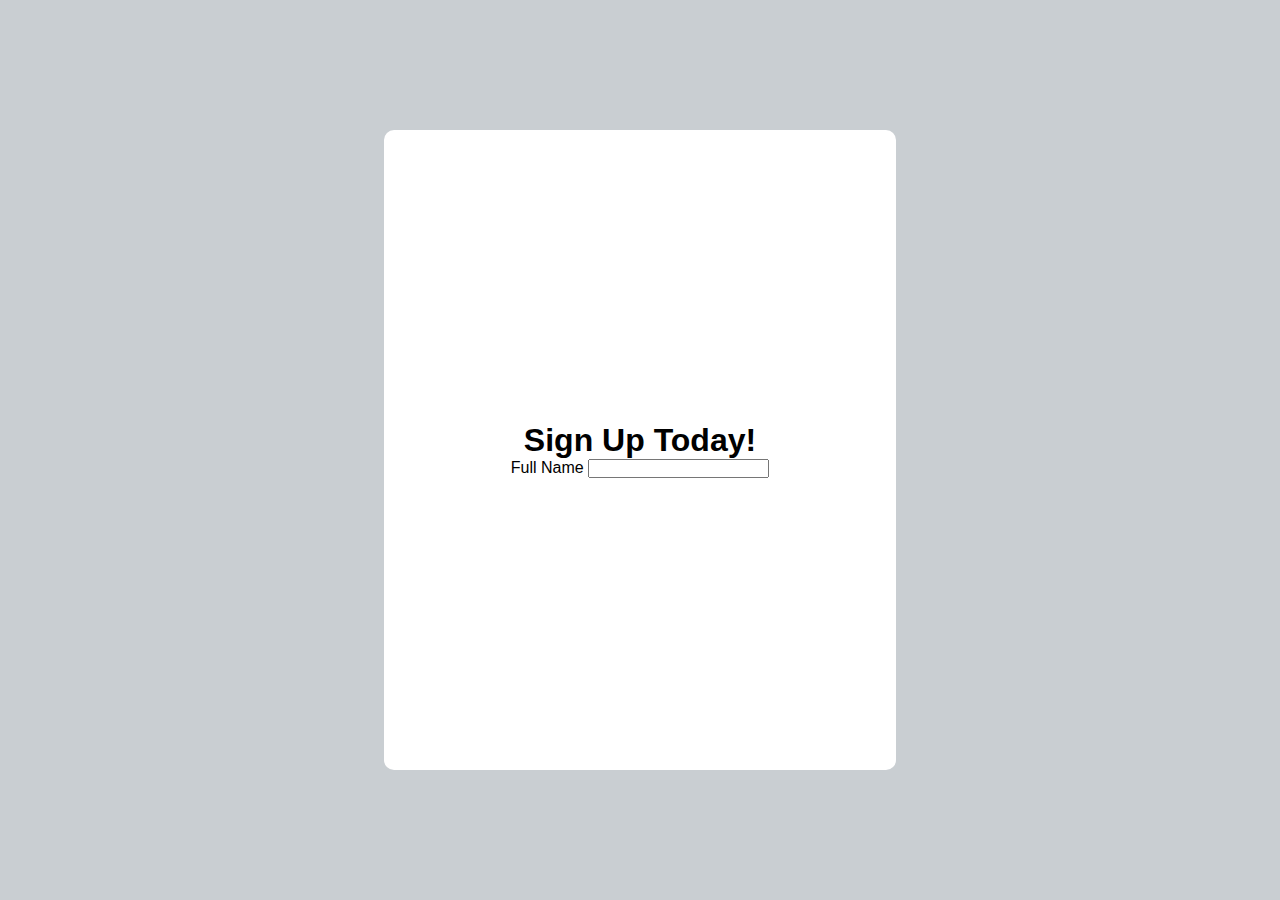
==== Form Validation/index.html @ 1489efb2 "started" ====
<!DOCTYPE html>
<html lang="en">

<head>
    <meta charset="UTF-8">
    <meta http-equiv="X-UA-Compatible" content="IE=edge">
    <meta name="viewport" content="width=device-width, initial-scale=1.0">
    <link rel="stylesheet" href="style.css">
    <title>Form Validation</title>
</head>

<body>
    <div class="header" id="header">
        <div class="container" id="container">
            <h1>Sign Up Today!</h1>
            <form action="">
                <label for="">Full Name
                    <input type="text">
                </label>
            </form>
        </div>
    </div>
    <script src="script.js"></script>
</body>

</html>
---- Form Validation/style.css ----
* {
    margin: 0;
    padding: 0;
    box-sizing: border-box;
    font-family: sans-serif;
}

.header{
    display: flex;
    justify-content: center;
    align-items: center;
    width: 100vw;
    height: 100vh;
    background-color: #C9CED2;
}

.container{
    display: flex;
    justify-content: center;
    align-items: center;
    flex-direction: column;
    width: 32rem;
    height: 40rem;
    background-color: white;
    border-radius: 10px;
}
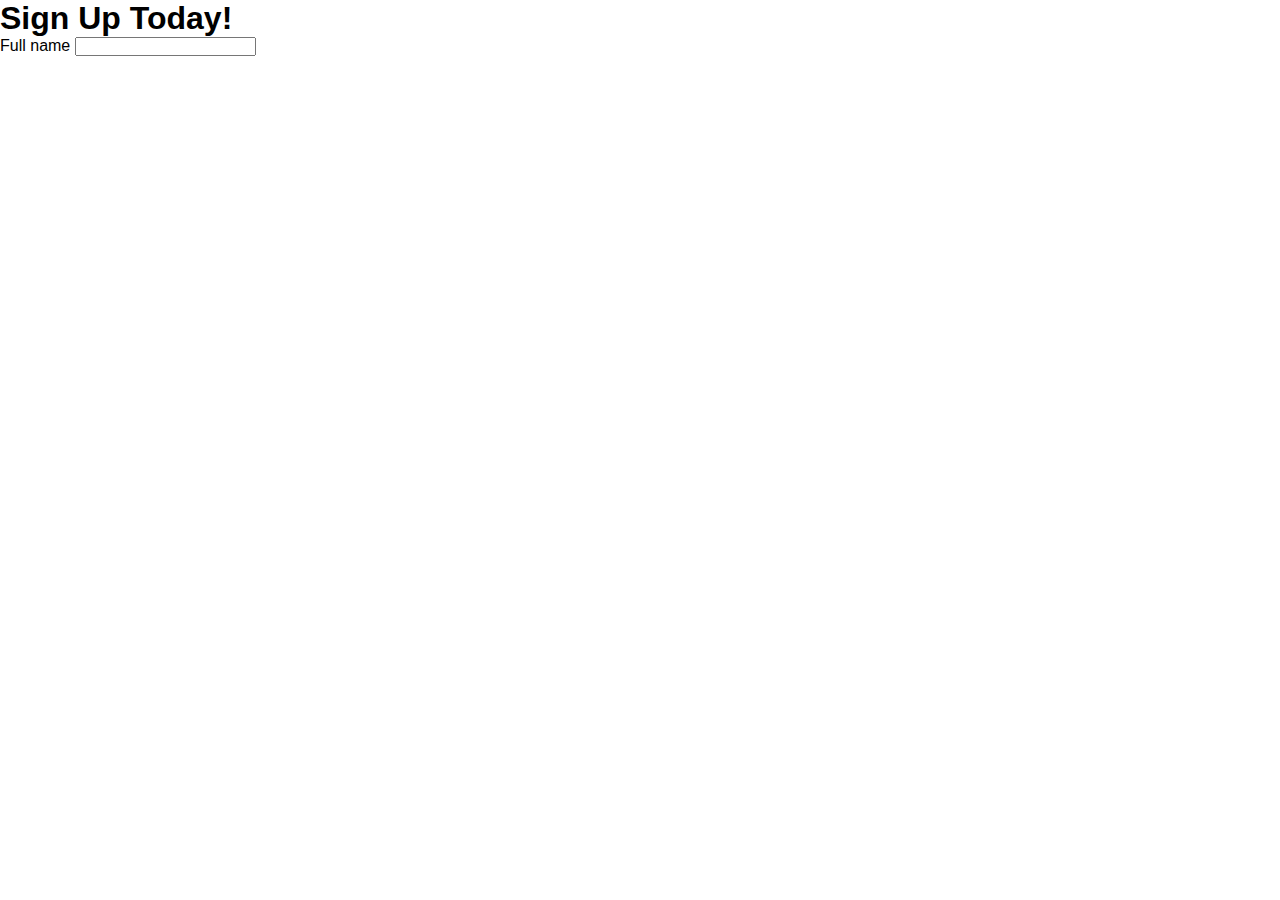
==== commit 7c044868: "added-inputs" ====
--- a/Form Validation/index.html
+++ b/Form Validation/index.html
@@ -10,14 +10,12 @@
 </head>
 
 <body>
-    <div class="header" id="header">
-        <div class="container" id="container">
-            <h1>Sign Up Today!</h1>
-            <form action="">
-                <label for="">Full Name
-                    <input type="text">
-                </label>
-            </form>
+    <div class="container" id="container">
+        <h1>Sign Up Today!
+        </h1>
+        <div id="form-container">
+            <label for="name">Full name</label>
+            <input type="text" id="name" required></input>
         </div>
     </div>
     <script src="script.js"></script>
--- a/Form Validation/style.css
+++ b/Form Validation/style.css
@@ -5,22 +5,3 @@
     font-family: sans-serif;
 }
 
-.header{
-    display: flex;
-    justify-content: center;
-    align-items: center;
-    width: 100vw;
-    height: 100vh;
-    background-color: #C9CED2;
-}
-
-.container{
-    display: flex;
-    justify-content: center;
-    align-items: center;
-    flex-direction: column;
-    width: 32rem;
-    height: 40rem;
-    background-color: white;
-    border-radius: 10px;
-}
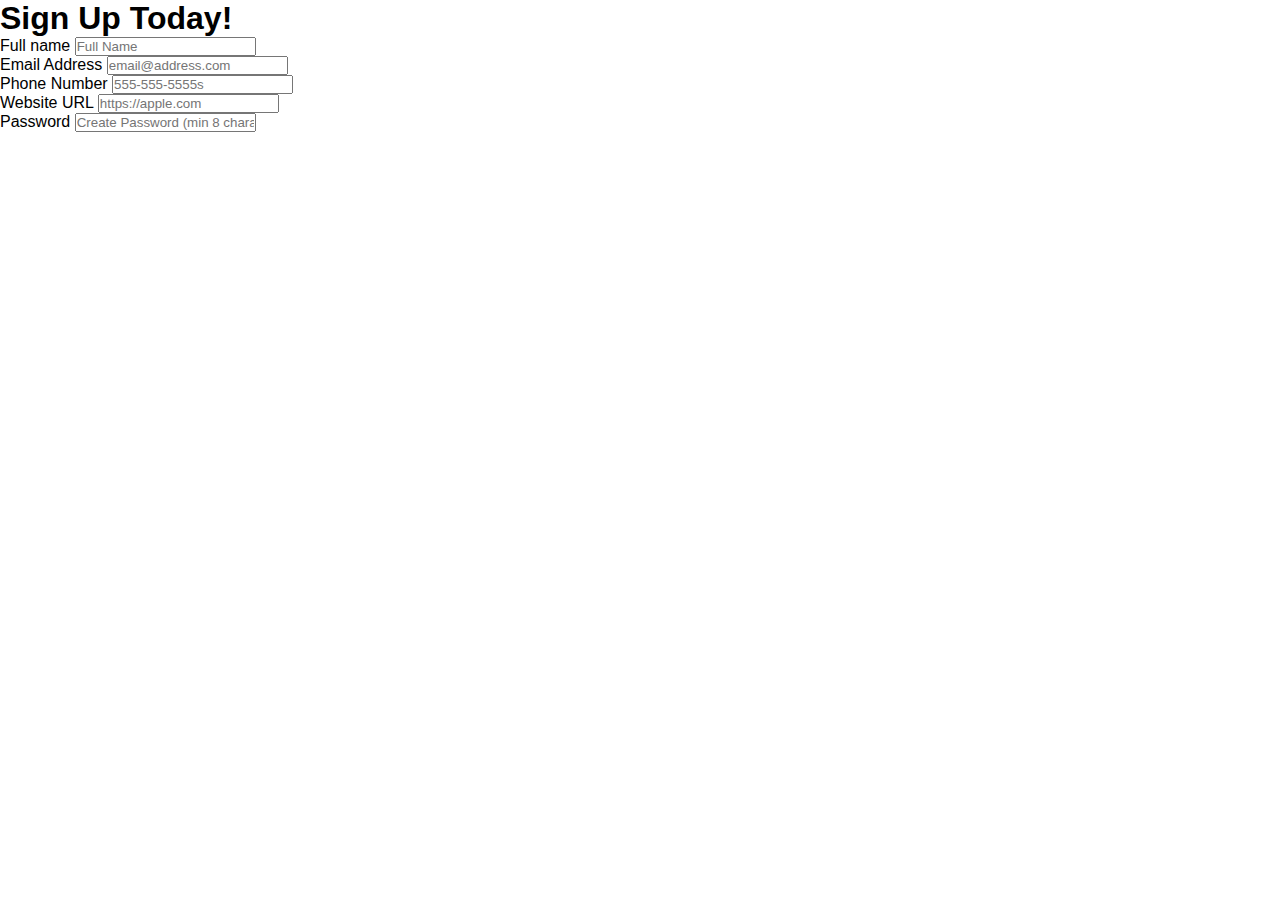
==== commit e8e707a1: "added-new-inputs" ====
--- a/Form Validation/index.html
+++ b/Form Validation/index.html
@@ -13,9 +13,29 @@
     <div class="container" id="container">
         <h1>Sign Up Today!
         </h1>
-        <div id="form-container">
+        <!-- Full name -->
+        <div class="form-group">
             <label for="name">Full name</label>
-            <input type="text" id="name" required></input>
+            <input type="text" id="name" placeholder="Full Name" required></input>
+        </div>
+        <!-- Email -->
+        <div class="form-group">
+            <label for="email">Email Address</label>
+            <input type="email" id="email" placeholder="email@address.com" required></input>
+        </div>
+        <!-- Phone Number -->
+        <div class="form-group">
+            <label for="phone">Phone Number</label>
+            <input type="tel" id="phone" placeholder="555-555-5555s" required></input>
+        </div>
+        <!-- web site -->
+        <div class="form-group">
+            <label for="website-url">Website URL</label>
+            <input type="url" id="website-url" placeholder="https://apple.com" required></input>
+        </div>
+        <div class="form-group">
+            <label for="password">Password</label>
+            <input type="password" id="password" placeholder="Create Password (min 8 characters)" required></input>
         </div>
     </div>
     <script src="script.js"></script>
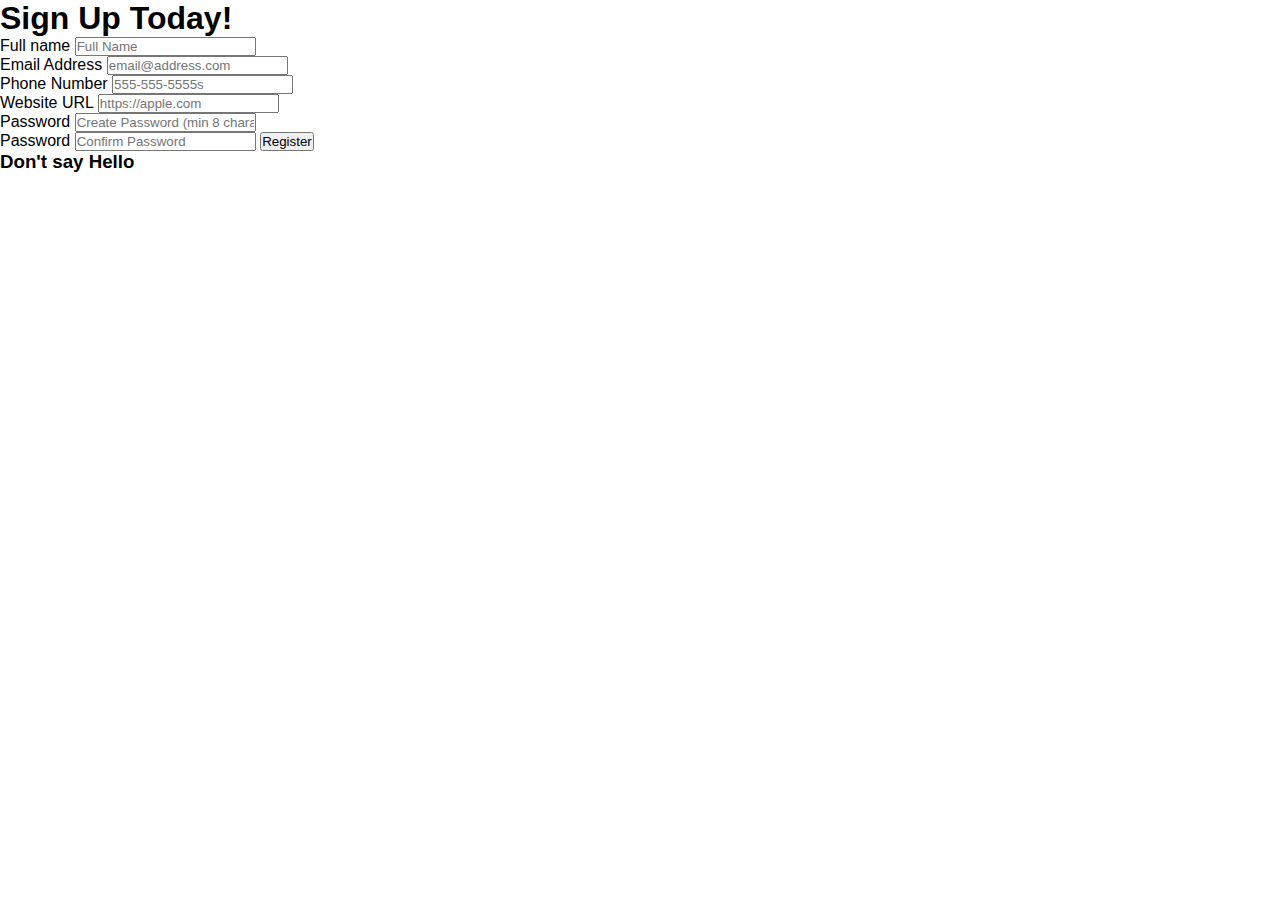
==== commit bd71b6e4: "fixed-inputs" ====
--- a/Form Validation/index.html
+++ b/Form Validation/index.html
@@ -13,6 +13,7 @@
     <div class="container" id="container">
         <h1>Sign Up Today!
         </h1>
+        <form action="">
         <!-- Full name -->
         <div class="form-group">
             <label for="name">Full name</label>
@@ -33,10 +34,21 @@
             <label for="website-url">Website URL</label>
             <input type="url" id="website-url" placeholder="https://apple.com" required></input>
         </div>
+        <!-- Password -->
         <div class="form-group">
             <label for="password">Password</label>
             <input type="password" id="password" placeholder="Create Password (min 8 characters)" required></input>
         </div>
+        <!-- Confirm Password -->
+        <div class="form-group">
+            <label for="password2">Password</label>
+            <input type="password" id="password2" placeholder="Confirm Password" required></input>
+            <button type="submit">Register</button>
+        </div>
+    </form>
+    <div class="message-container">
+        <h3 id="message">Don't say Hello</h3>
+    </div>
     </div>
     <script src="script.js"></script>
 </body>
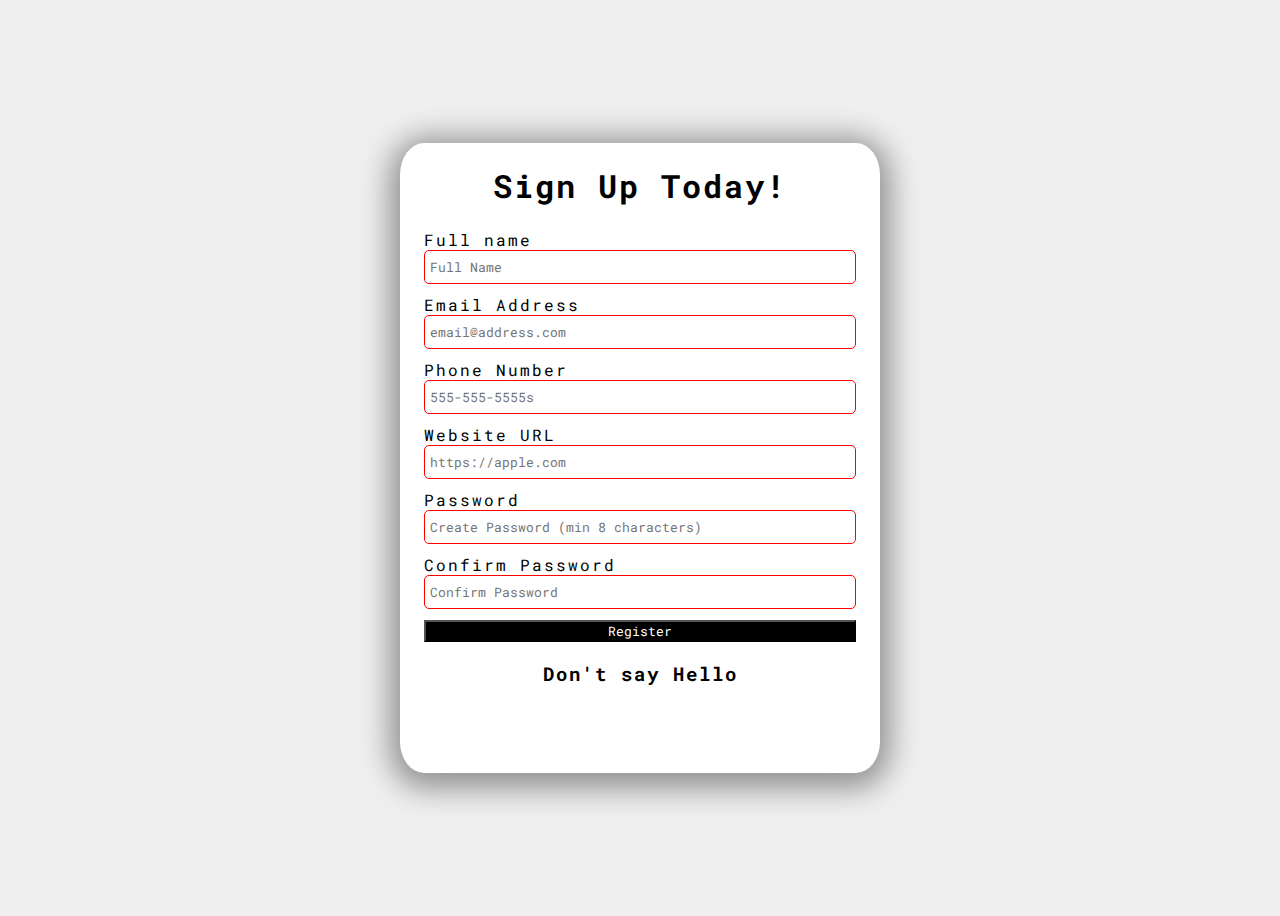
==== commit 5398664d: "some-new-fixeses" ====
--- a/Form Validation/index.html
+++ b/Form Validation/index.html
@@ -14,41 +14,41 @@
         <h1>Sign Up Today!
         </h1>
         <form action="">
-        <!-- Full name -->
-        <div class="form-group">
-            <label for="name">Full name</label>
-            <input type="text" id="name" placeholder="Full Name" required></input>
+            <!-- Full name -->
+            <div class="form-group">
+                <label for="name">Full name</label>
+                <input type="text" id="name" placeholder="Full Name" required></input>
+            </div>
+            <!-- Email -->
+            <div class="form-group">
+                <label for="email">Email Address</label>
+                <input type="email" id="email" placeholder="email@address.com" required></input>
+            </div>
+            <!-- Phone Number -->
+            <div class="form-group">
+                <label for="phone">Phone Number</label>
+                <input type="tel" id="phone" placeholder="555-555-5555s" required></input>
+            </div>
+            <!-- web site -->
+            <div class="form-group">
+                <label for="website-url">Website URL</label>
+                <input type="url" id="website-url" placeholder="https://apple.com" required></input>
+            </div>
+            <!-- Password -->
+            <div class="form-group">
+                <label for="password">Password</label>
+                <input type="password" id="password" placeholder="Create Password (min 8 characters)" required></input>
+            </div>
+            <!-- Confirm Password -->
+            <div class="form-group">
+                <label for="password2">Confirm Password</label>
+                <input type="password" id="password2" placeholder="Confirm Password" required></input>
+            </div>
+            <button type="submit">Register</button>
+        </form>
+        <div class="message-container">
+            <h3 id="message">Don't say Hello</h3>
         </div>
-        <!-- Email -->
-        <div class="form-group">
-            <label for="email">Email Address</label>
-            <input type="email" id="email" placeholder="email@address.com" required></input>
-        </div>
-        <!-- Phone Number -->
-        <div class="form-group">
-            <label for="phone">Phone Number</label>
-            <input type="tel" id="phone" placeholder="555-555-5555s" required></input>
-        </div>
-        <!-- web site -->
-        <div class="form-group">
-            <label for="website-url">Website URL</label>
-            <input type="url" id="website-url" placeholder="https://apple.com" required></input>
-        </div>
-        <!-- Password -->
-        <div class="form-group">
-            <label for="password">Password</label>
-            <input type="password" id="password" placeholder="Create Password (min 8 characters)" required></input>
-        </div>
-        <!-- Confirm Password -->
-        <div class="form-group">
-            <label for="password2">Password</label>
-            <input type="password" id="password2" placeholder="Confirm Password" required></input>
-            <button type="submit">Register</button>
-        </div>
-    </form>
-    <div class="message-container">
-        <h3 id="message">Don't say Hello</h3>
-    </div>
     </div>
     <script src="script.js"></script>
 </body>
--- a/Form Validation/style.css
+++ b/Form Validation/style.css
@@ -1,7 +1,68 @@
+@import url('https://fonts.googleapis.com/css2?family=Montserrat&family=Roboto+Mono&family=Ubuntu&display=swap');
+
 * {
-    margin: 0;
+    /* margin: 0; */
     padding: 0;
     box-sizing: border-box;
-    font-family: sans-serif;
+    font-family: Roboto Mono, sans-serif;
+}
+body{
+    letter-spacing: 2px;
+    min-height: 100vh;
+    display: flex;
+    justify-content: center;
+    align-items: center;
+    background-color: rgb(239, 239, 239);
 }
 
+.container{
+    display: flex;
+    align-items: center;
+    flex-direction: column;
+    width: 480px;
+    height: 630px;
+    background-color: white;
+    border-radius: 5%;
+    box-shadow: 0 5px 30px 10px rgba(0,0,0, 0.4);
+}
+
+/* Form */
+
+form{
+    width: 90%;
+}
+
+.form-group{
+    height: 65px;
+}
+
+label{
+    position: relative;
+    border: 3px;
+}
+
+input{
+    width: 100%;
+    height: 34px;
+    border-radius: 5px;
+    padding: 5px;
+    border: 1px solid black;
+    outline: none;
+    transition: 0.3s
+}
+
+input:valid{
+    border-color: green;
+}
+
+input:invalid{
+    border-color: red;
+}
+
+button{
+    cursor: pointer;
+    color: white;
+    background-color: black;
+    width: 100%;
+    
+}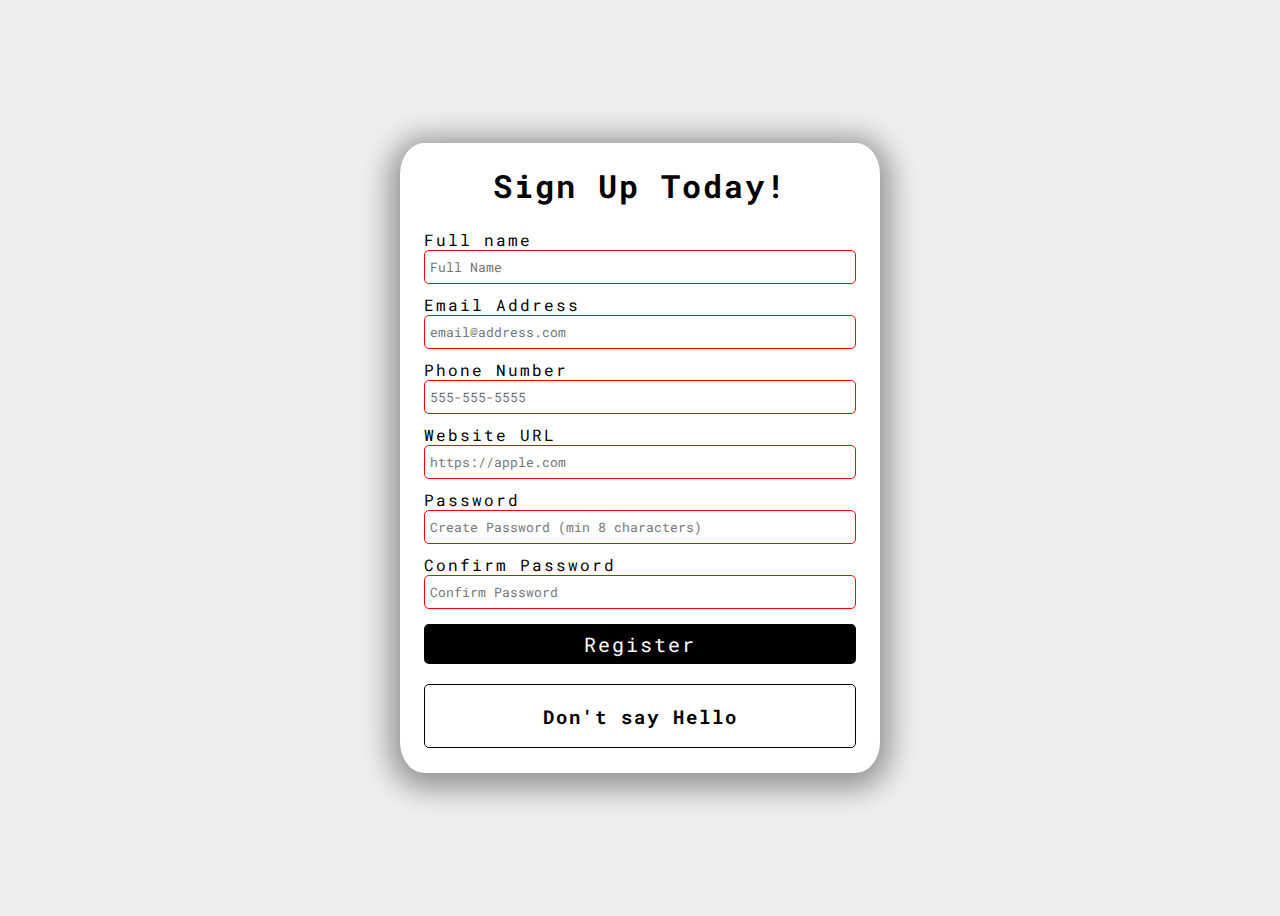
==== commit 385d1d4a: "Form-Validation-Done" ====
--- a/Form Validation/index.html
+++ b/Form Validation/index.html
@@ -13,7 +13,7 @@
     <div class="container" id="container">
         <h1>Sign Up Today!
         </h1>
-        <form action="">
+        <form id="form">
             <!-- Full name -->
             <div class="form-group">
                 <label for="name">Full name</label>
@@ -27,7 +27,8 @@
             <!-- Phone Number -->
             <div class="form-group">
                 <label for="phone">Phone Number</label>
-                <input type="tel" id="phone" placeholder="555-555-5555s" required></input>
+                <input type="tel" id="phone" placeholder="555-555-5555" required
+                    pattern="[0-9]{3}-[0-9]{3}-[0-9]{4}"></input>
             </div>
             <!-- web site -->
             <div class="form-group">
--- a/Form Validation/style.css
+++ b/Form Validation/style.css
@@ -6,7 +6,8 @@
     box-sizing: border-box;
     font-family: Roboto Mono, sans-serif;
 }
-body{
+
+body {
     letter-spacing: 2px;
     min-height: 100vh;
     display: flex;
@@ -15,7 +16,7 @@
     background-color: rgb(239, 239, 239);
 }
 
-.container{
+.container {
     display: flex;
     align-items: center;
     flex-direction: column;
@@ -23,25 +24,25 @@
     height: 630px;
     background-color: white;
     border-radius: 5%;
-    box-shadow: 0 5px 30px 10px rgba(0,0,0, 0.4);
+    box-shadow: 0 5px 30px 10px rgba(0, 0, 0, 0.4);
 }
 
 /* Form */
 
-form{
+form {
     width: 90%;
 }
 
-.form-group{
+.form-group {
     height: 65px;
 }
 
-label{
+label {
     position: relative;
     border: 3px;
 }
 
-input{
+input {
     width: 100%;
     height: 34px;
     border-radius: 5px;
@@ -51,18 +52,39 @@
     transition: 0.3s
 }
 
-input:valid{
+input:valid {
     border-color: green;
 }
 
-input:invalid{
+input:invalid {
     border-color: red;
 }
 
-button{
+button {
     cursor: pointer;
     color: white;
     background-color: black;
     width: 100%;
-    
+    height: 40px;
+    outline: none;
+    border: none;
+    border-radius: 5px;
+    font-size: 20px;
+    margin-top: 5px;
+    letter-spacing: 2px;
+}
+
+button:hover {
+    filter: brightness(200%);
+    background: rgb(28, 28, 28);
+}
+
+.message-container {
+    border: 1px solid black;
+    border-radius: 5px;
+    width: 90%;
+    display: flex;
+    justify-content: center;
+    margin-top: 20px;
+    color: black;
 }